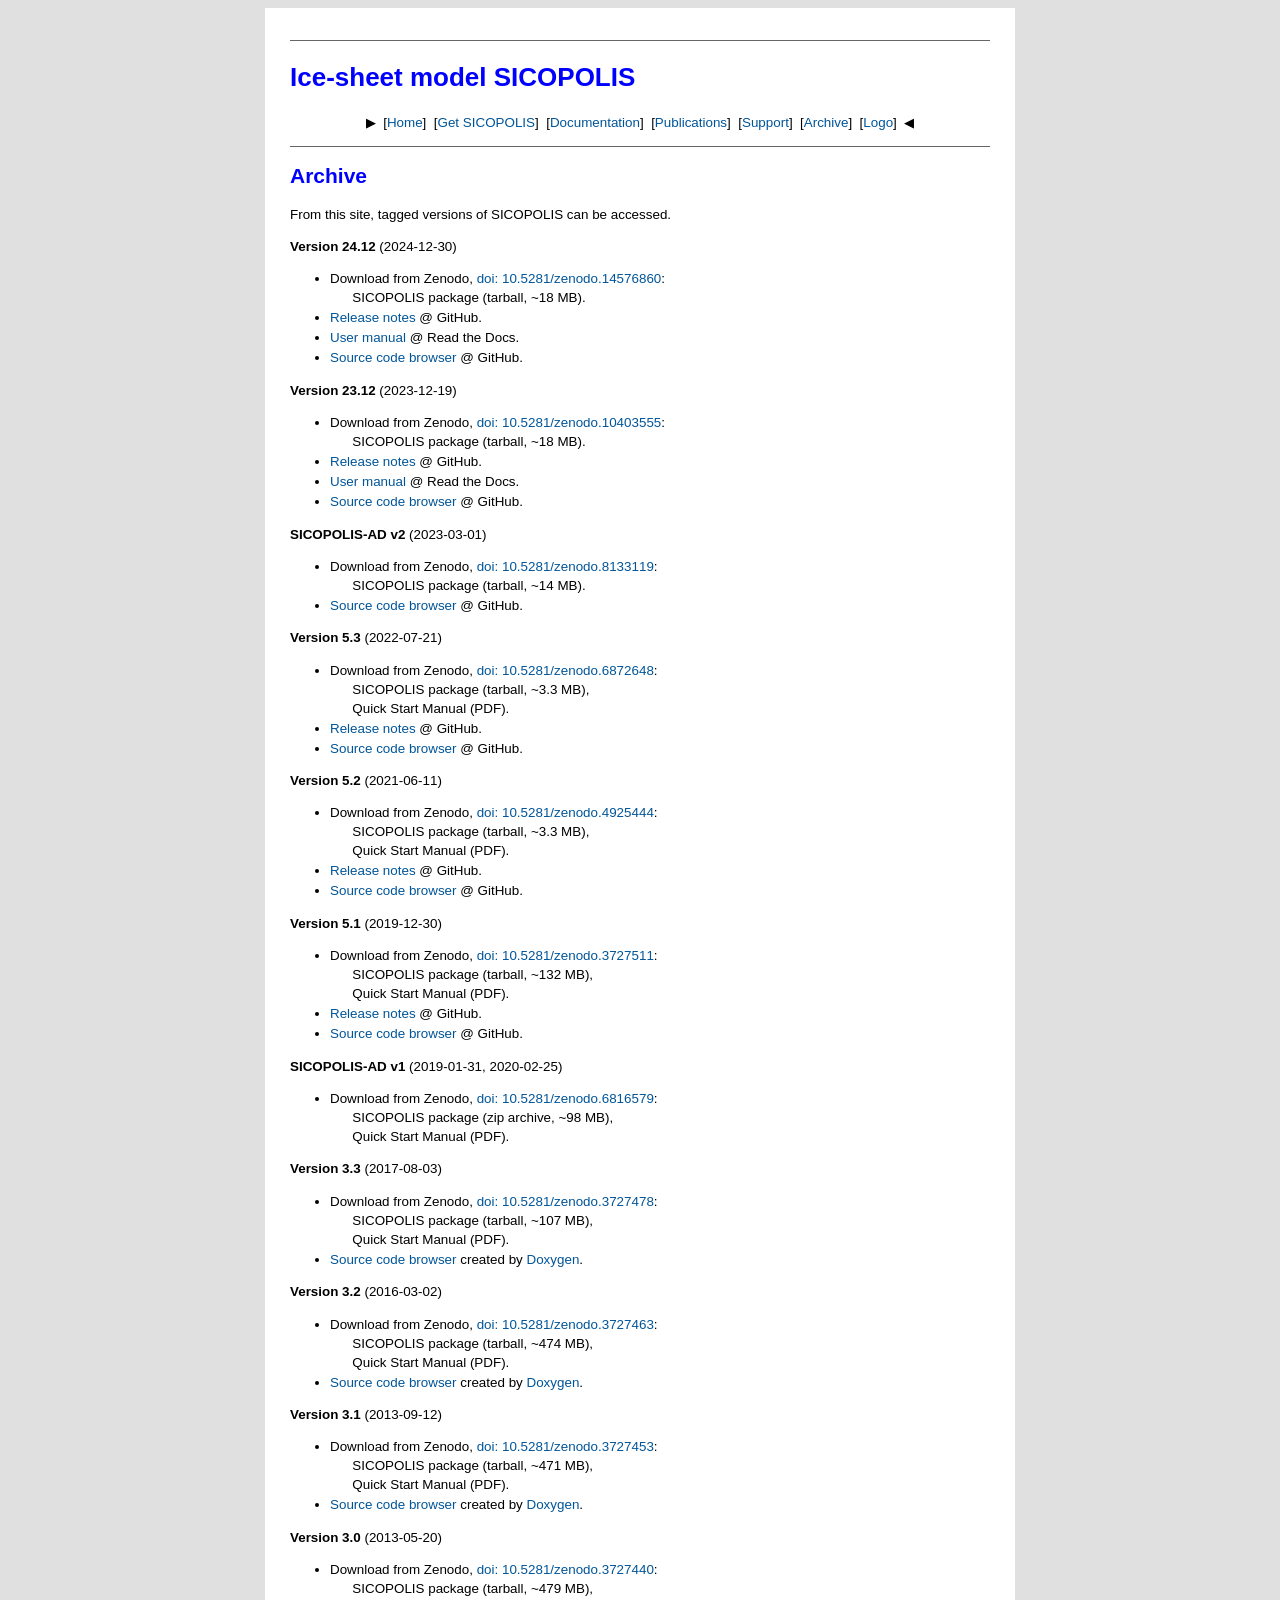
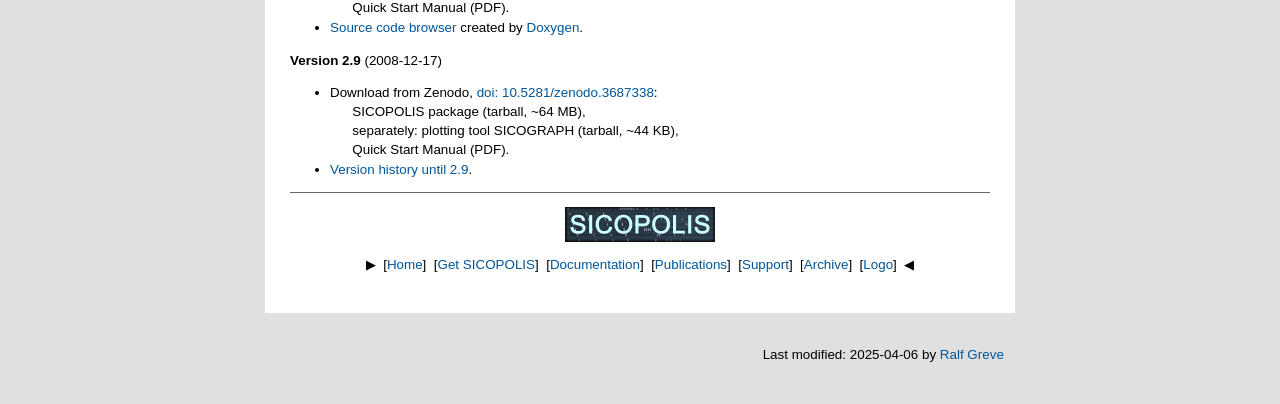
==== docs/archive/index.html @ 6d0a91cb "Merge branch 'develop' into 'npi'." ====
<!DOCTYPE HTML PUBLIC "-//W3C//DTD HTML 4.01 Transitional//EN"
        "http://www.w3.org/TR/html4/loose.dtd">

<html>

<head>
  <meta http-equiv="Content-Type" content="text/html;charset=UTF-8">
  <meta http-equiv="Content-Style-Type" content="text/css">
  <meta name="author" content="Ralf Greve">
  <meta name="description" content="Archive: Tagged versions of SICOPOLIS">
  <meta name="keywords" content="ice, sheet, ice-sheet, model, free, software, SICOPOLIS, Ralf, Greve">
  <meta name="content-language" content="en">
  <meta name="robots" content="index, follow">
  <title>SICOPOLIS archive</title>
  <link href="../styles/ralf_style.css" rel="stylesheet" type="text/css">
  <link rel="shortcut icon" type="image/x-icon" href="../sico-icecube.ico">
</head>

<body>

<table align="center" cellpadding="25" cellspacing="0"
       bgcolor="#ffffff" width=750>
<tr><td>

<hr>

<h1>Ice-sheet model SICOPOLIS</h1>

<p style="text-align:center">
&#x25b6;&nbsp;
[<a href="../">Home</a>]&nbsp;
[<a href="../index.html#get">Get SICOPOLIS</a>]&nbsp;
[<a href="../index.html#docs">Documentation</a>]&nbsp;
[<a href="../publ/">Publications</a>]&nbsp;
[<a href="../index.html#support">Support</a>]&nbsp;
[<a href="../archive/">Archive</a>]&nbsp;
[<a href="../logo.html">Logo</a>]&nbsp;
&#x25c0;
</p>

<hr>

<h2>Archive</h2>

<p>From this site, tagged versions of SICOPOLIS can be accessed.</p>

<p><b>Version 24.12</b> (2024-12-30)</p>

<ul>
  <li> Download from Zenodo,
       <a href="https://doi.org/10.5281/zenodo.14576860"
          target="new">doi: 10.5281/zenodo.14576860</a>:
       <br>&nbsp;&nbsp;&nbsp;&nbsp;&nbsp;
       SICOPOLIS package (tarball, ~18&nbsp;MB).</li>
  <li> <a href="https://github.com/sicopolis/sicopolis/releases/tag/v24.12">Release
       notes</a> @ GitHub.</li>
  <li> <a href="https://sicopolis.readthedocs.io/en/v24.12/">User
       manual</a> @ Read the Docs.</li>
  <li> <a href="https://github.com/sicopolis/sicopolis/tree/v24.12/src">Source
       code browser</a> @ GitHub.</li>
</ul>

<p><b>Version 23.12</b> (2023-12-19)</p>

<ul>
  <li> Download from Zenodo,
       <a href="https://doi.org/10.5281/zenodo.10403555"
          target="new">doi: 10.5281/zenodo.10403555</a>:
       <br>&nbsp;&nbsp;&nbsp;&nbsp;&nbsp;
       SICOPOLIS package (tarball, ~18&nbsp;MB).</li>
  <li> <a href="https://github.com/sicopolis/sicopolis/releases/tag/v23.12">Release
       notes</a> @ GitHub.</li>
  <li> <a href="https://sicopolis.readthedocs.io/en/v23.12/">User
       manual</a> @ Read the Docs.</li>
  <li> <a href="https://github.com/sicopolis/sicopolis/tree/v23.12/src">Source
       code browser</a> @ GitHub.</li>
</ul>

<p><b>SICOPOLIS-AD v2</b> (2023-03-01)</p>

<ul>
  <li> Download from Zenodo,
       <a href="https://doi.org/10.5281/zenodo.8133119"
          target="new">doi: 10.5281/zenodo.8133119</a>:
       <br>&nbsp;&nbsp;&nbsp;&nbsp;&nbsp;
       SICOPOLIS package (tarball, ~14&nbsp;MB).</li>
  <li> <a href="https://github.com/sicopolis/sicopolis/tree/ad-v2/src">Source
       code browser</a> @ GitHub.</li>
</ul>

<p><b>Version 5.3</b> (2022-07-21)</p>

<ul>
  <li> Download from Zenodo,
       <a href="https://doi.org/10.5281/zenodo.6872648"
          target="new">doi: 10.5281/zenodo.6872648</a>:
       <br>&nbsp;&nbsp;&nbsp;&nbsp;&nbsp;
       SICOPOLIS package (tarball, ~3.3&nbsp;MB),
       <br>&nbsp;&nbsp;&nbsp;&nbsp;&nbsp;
       Quick Start Manual (PDF).</li>
  <li> <a href="https://github.com/sicopolis/sicopolis/releases/tag/v5.3">Release
       notes</a> @ GitHub.</li>
  <li> <a href="https://github.com/sicopolis/sicopolis/tree/v5.3/src">Source
       code browser</a> @ GitHub.</li>
</ul>

<p><b>Version 5.2</b> (2021-06-11)</p>

<ul>
  <li> Download from Zenodo,
       <a href="https://doi.org/10.5281/zenodo.4925444"
          target="new">doi: 10.5281/zenodo.4925444</a>:
       <br>&nbsp;&nbsp;&nbsp;&nbsp;&nbsp;
       SICOPOLIS package (tarball, ~3.3&nbsp;MB),
       <br>&nbsp;&nbsp;&nbsp;&nbsp;&nbsp;
       Quick Start Manual (PDF).</li>
  <li> <a href="https://github.com/sicopolis/sicopolis/releases/tag/v5.2">Release
       notes</a> @ GitHub.</li>
  <li> <a href="https://github.com/sicopolis/sicopolis/tree/v5.2/src">Source
       code browser</a> @ GitHub.</li>
</ul>

<p><b>Version 5.1</b> (2019-12-30)</p>

<ul>
  <li> Download from Zenodo,
       <a href="https://doi.org/10.5281/zenodo.3727511"
          target="new">doi: 10.5281/zenodo.3727511</a>:
       <br>&nbsp;&nbsp;&nbsp;&nbsp;&nbsp;
       SICOPOLIS package (tarball, ~132&nbsp;MB),
       <br>&nbsp;&nbsp;&nbsp;&nbsp;&nbsp;
       Quick Start Manual (PDF).</li>
  <li> <a href="https://github.com/sicopolis/sicopolis/releases/tag/v5.1">Release
       notes</a> @ GitHub.</li>
  <li> <a href="https://github.com/sicopolis/sicopolis/tree/v5.1/src">Source
       code browser</a> @ GitHub.</li>
</ul>

<p><b>SICOPOLIS-AD v1</b> (2019-01-31, 2020-02-25)</p>

<ul>
  <li> Download from Zenodo,
       <a href="https://doi.org/10.5281/zenodo.6816579"
          target="new">doi: 10.5281/zenodo.6816579</a>:
       <br>&nbsp;&nbsp;&nbsp;&nbsp;&nbsp;
       SICOPOLIS package (zip archive, ~98&nbsp;MB),
       <br>&nbsp;&nbsp;&nbsp;&nbsp;&nbsp;
       Quick Start Manual (PDF).</li>
</ul>

<p><b>Version 3.3</b> (2017-08-03)</p>

<ul>
  <li> Download from Zenodo,
       <a href="https://doi.org/10.5281/zenodo.3727478"
          target="new">doi: 10.5281/zenodo.3727478</a>:
       <br>&nbsp;&nbsp;&nbsp;&nbsp;&nbsp;
       SICOPOLIS package (tarball, ~107&nbsp;MB),
       <br>&nbsp;&nbsp;&nbsp;&nbsp;&nbsp;
       Quick Start Manual (PDF).</li>
  <li> <a href="https://www2.lowtem.hokudai.ac.jp/gisg/repo/sicopolis/docs/doxygen/v33/">Source
          code browser</a> created by
          <a href="https://www.doxygen.nl/">Doxygen</a>.</li>
</ul>

<p><b>Version 3.2</b> (2016-03-02)</p>

<ul>
  <li> Download from Zenodo,
       <a href="https://doi.org/10.5281/zenodo.3727463"
          target="new">doi: 10.5281/zenodo.3727463</a>:
       <br>&nbsp;&nbsp;&nbsp;&nbsp;&nbsp;
       SICOPOLIS package (tarball, ~474&nbsp;MB),
       <br>&nbsp;&nbsp;&nbsp;&nbsp;&nbsp;
       Quick Start Manual (PDF).</li>
  <li> <a href="https://www2.lowtem.hokudai.ac.jp/gisg/repo/sicopolis/docs/doxygen/v32/">Source
          code browser</a> created by
          <a href="https://www.doxygen.nl/">Doxygen</a>.</li>
</ul>

<p><b>Version 3.1</b> (2013-09-12)</p>

<ul>
  <li> Download from Zenodo,
       <a href="https://doi.org/10.5281/zenodo.3727453"
          target="new">doi: 10.5281/zenodo.3727453</a>:
       <br>&nbsp;&nbsp;&nbsp;&nbsp;&nbsp;
       SICOPOLIS package (tarball, ~471&nbsp;MB),
       <br>&nbsp;&nbsp;&nbsp;&nbsp;&nbsp;
       Quick Start Manual (PDF).</li>
  <li> <a href="https://www2.lowtem.hokudai.ac.jp/gisg/repo/sicopolis/docs/doxygen/v31/">Source
          code browser</a> created by
          <a href="https://www.doxygen.nl/">Doxygen</a>.</li>
</ul>

<p><b>Version 3.0</b> (2013-05-20)</p>

<ul>
  <li> Download from Zenodo,
       <a href="https://doi.org/10.5281/zenodo.3727440"
          target="new">doi: 10.5281/zenodo.3727440</a>:
       <br>&nbsp;&nbsp;&nbsp;&nbsp;&nbsp;
       SICOPOLIS package (tarball, ~479&nbsp;MB),
       <br>&nbsp;&nbsp;&nbsp;&nbsp;&nbsp;
       Quick Start Manual (PDF).</li>
  <li> <a href="https://www2.lowtem.hokudai.ac.jp/gisg/repo/sicopolis/docs/doxygen/v30/">Source
          code browser</a> created by
          <a href="https://www.doxygen.nl/">Doxygen</a>.</li>
</ul>

<p><b>Version 2.9</b> (2008-12-17)</p>

<ul>
  <li> Download from Zenodo,
       <a href="https://doi.org/10.5281/zenodo.3687338"
          target="new">doi: 10.5281/zenodo.3687338</a>:
       <br>&nbsp;&nbsp;&nbsp;&nbsp;&nbsp;
       SICOPOLIS package (tarball, ~64&nbsp;MB),
       <br>&nbsp;&nbsp;&nbsp;&nbsp;&nbsp;
       separately: plotting tool SICOGRAPH (tarball, ~44&nbsp;KB),
       <br>&nbsp;&nbsp;&nbsp;&nbsp;&nbsp;
       Quick Start Manual (PDF).</li>
  <li> <a href="./version29_history.html">Version history until 2.9</a>.</li>
</ul>

<hr>

<p style="text-align:center"><a href="../pics/SICOPOLIS-Logo.png"><img 
   src="../pics/SICOPOLIS-Logo-150px.png" alt="SICOPOLIS Logo"></a></p>

<p style="text-align:center">
&#x25b6;&nbsp;
[<a href="../">Home</a>]&nbsp;
[<a href="../index.html#get">Get SICOPOLIS</a>]&nbsp;
[<a href="../index.html#docs">Documentation</a>]&nbsp;
[<a href="../publ/">Publications</a>]&nbsp;
[<a href="../index.html#support">Support</a>]&nbsp;
[<a href="../archive/">Archive</a>]&nbsp;
[<a href="../logo.html">Logo</a>]&nbsp;
&#x25c0;
</p>

</td></tr>
</table>

<table align="center" cellpadding="0" cellspacing="0" width=750>
<tr><td>

<p align="right">&nbsp;<br>Last modified:
2025-04-06 by
<a href="https://linktr.ee/ralfgreve">Ralf Greve</a>
&nbsp;&nbsp;<br>&nbsp;</p>

</td></tr>
</table>

</body>
</html>
---- docs/styles/ralf_style.css ----
/* Main body */

body {
  background-color: #e0e0e0;
}

/* General styles */

* {
  color:#000000; 
}

body, h1, h2, h3, h4, p, ul, ol, li, dl, dt, dd, div, td, th, address, blockquote { 
  font-family: "Trebuchet MS", Trebuchet, Arial, Verdana, sans-serif;
}

h1 { 
  font-size: 26px; 
  line-height: 36.8px;
  margin-top: 18px; 
  margin-bottom: 18px;
  color: #0000ff;
}

h2 { 
  font-size: 21px; 
  line-height: 29.7px;
  margin-top: 14px; 
  margin-bottom: 14px; 
  color: #0000ff;
}

h3 { 
  font-size: 16px; 
  line-height: 22.6px;
  margin-top: 12px; 
  margin-bottom: 12px; 
  color: #0000ff;
}

h4 { 
  font-size: 13.4px; 
  line-height: 19px;
  margin-top: 11px; 
  margin-bottom: 11px; 
  color: #0000ff;
}

.nomargintopbottom {
  margin-top: 0px;
  margin-bottom: 0px;
}

p, ul, ol, li, dl, dt, dd, div, td, th, address, blockquote { 
  font-size:13.4px; 
  line-height: 19px;
}

p.small {
  font-size:12px; 
  line-height: 17px;
}

li,dt { 
  margin-top: 1px; 
  margin-bottom: 1px;
}

dd {
  margin-top: 1px;
  margin-bottom: 12px;
}

img {
  border: none;
}

img.email {
  border: none;
}

code, pre {
  font-family: "Courier New", Courier, monospace; 
  font-size: 13.4px; 
}

hr {
  color : #fff;
  border: none;
  border-bottom: 1px solid #666;
  height : 0px;
}

a:link, a:visited {
  color: #005599;
  text-decoration: none;
}

a:hover {
  background-color: #ddd;
}
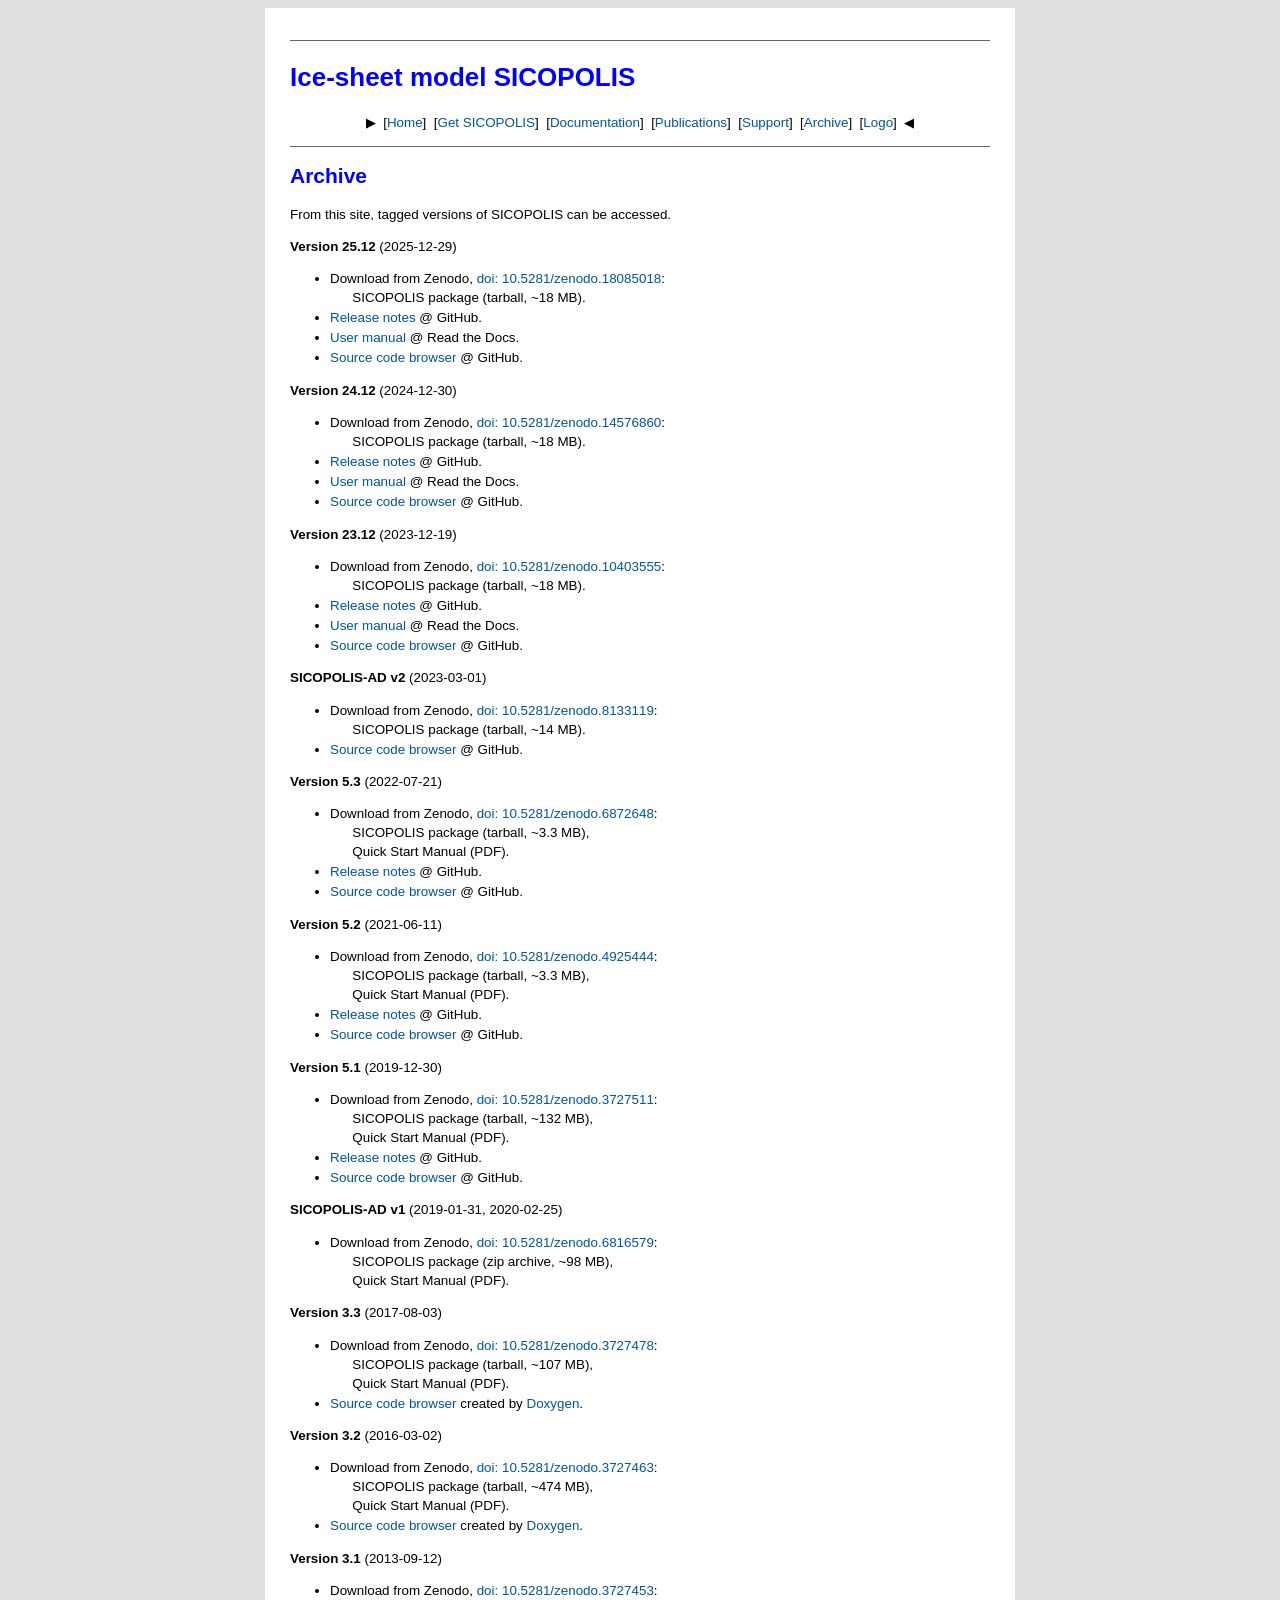
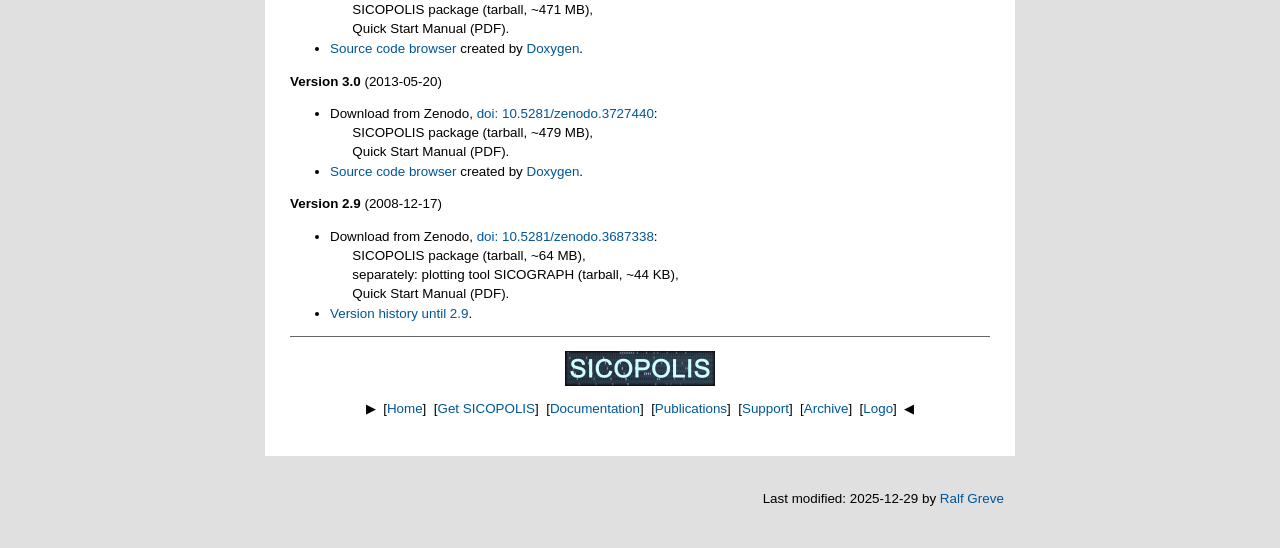
==== commit 87fe6a5c: "Websites: 'Archive' site updated." ====
--- a/docs/archive/index.html
+++ b/docs/archive/index.html
@@ -44,6 +44,22 @@
 
 <p>From this site, tagged versions of SICOPOLIS can be accessed.</p>
 
+<p><b>Version 25.12</b> (2025-12-29)</p>
+
+<ul>
+  <li> Download from Zenodo,
+       <a href="https://doi.org/10.5281/zenodo.18085018"
+          target="new">doi: 10.5281/zenodo.18085018</a>:
+       <br>&nbsp;&nbsp;&nbsp;&nbsp;&nbsp;
+       SICOPOLIS package (tarball, ~18&nbsp;MB).</li>
+  <li> <a href="https://github.com/sicopolis/sicopolis/releases/tag/v25.12">Release
+       notes</a> @ GitHub.</li>
+  <li> <a href="https://sicopolis.readthedocs.io/en/v25.12/">User
+       manual</a> @ Read the Docs.</li>
+  <li> <a href="https://github.com/sicopolis/sicopolis/tree/v25.12/src">Source
+       code browser</a> @ GitHub.</li>
+</ul>
+
 <p><b>Version 24.12</b> (2024-12-30)</p>
 
 <ul>
@@ -247,7 +263,7 @@
 <tr><td>
 
 <p align="right">&nbsp;<br>Last modified:
-2025-04-06 by
+2025-12-29 by
 <a href="https://linktr.ee/ralfgreve">Ralf Greve</a>
 &nbsp;&nbsp;<br>&nbsp;</p>
 
